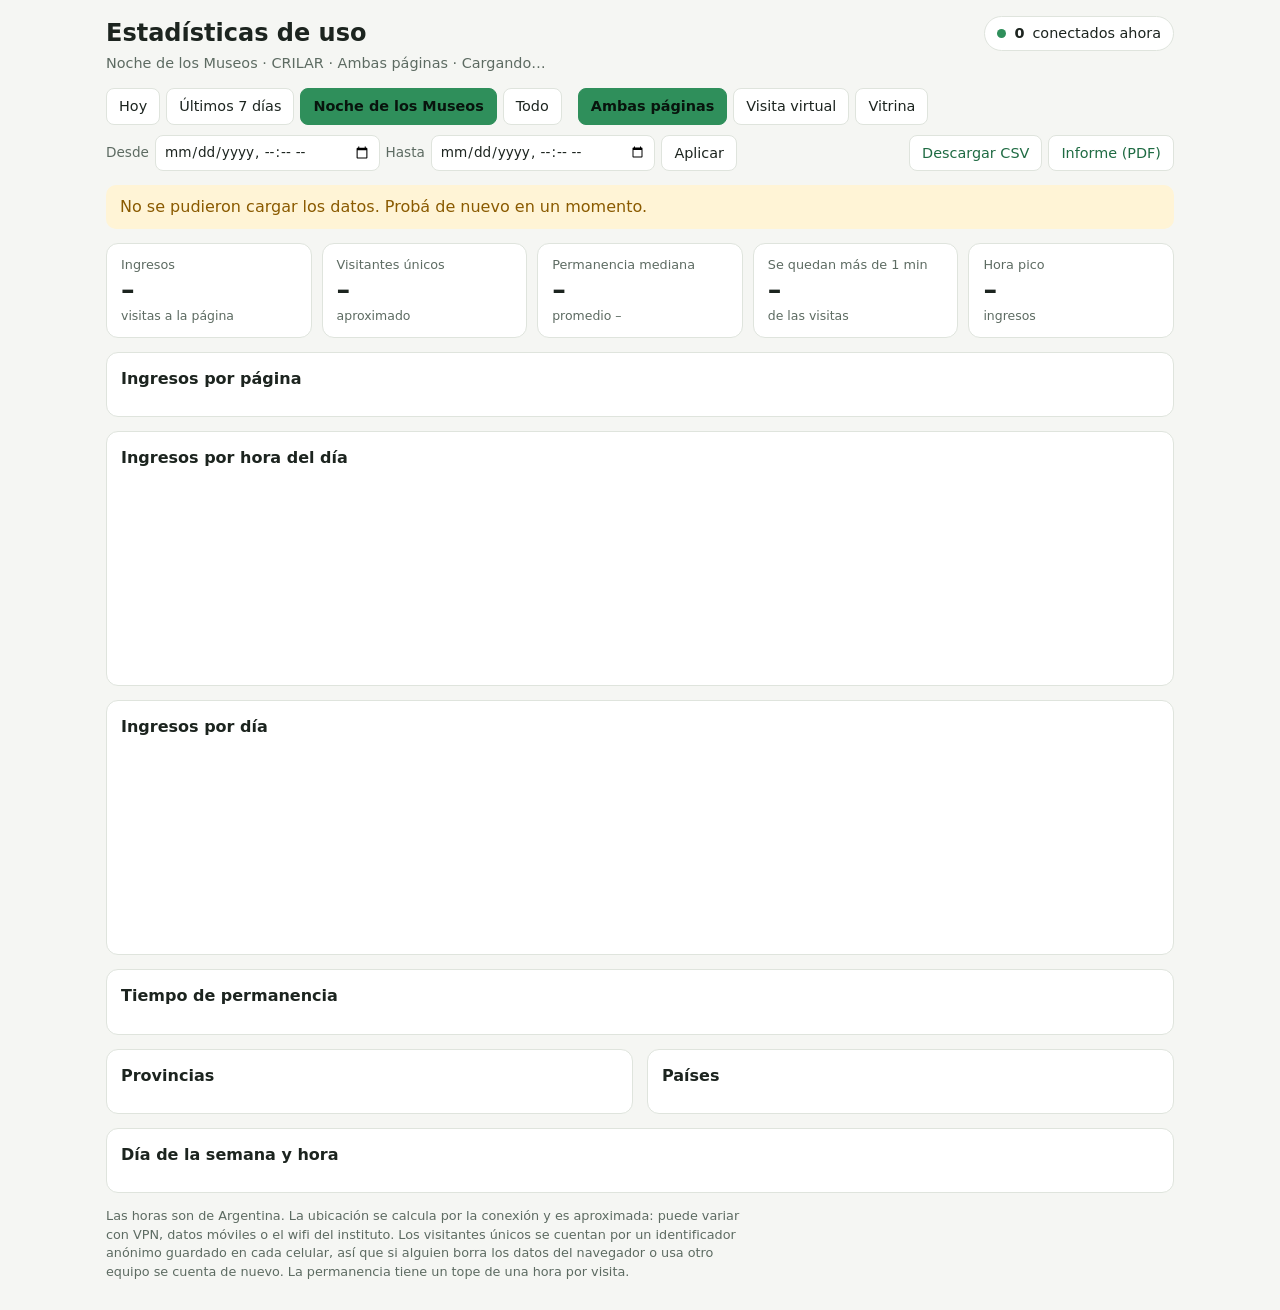
==== estadisticas/panel/public/index.html @ 2f0c91a4 "Estadísticas de uso anónimas para la visita virtual Recepción y panel en Cloudflare (estadisticas/)," ====
<!DOCTYPE html>
<html lang="es">
<head>
  <meta charset="utf-8">
  <meta name="viewport" content="width=device-width, initial-scale=1">
  <meta name="robots" content="noindex, nofollow">
  <title>Estadísticas de uso · Noche de los Museos CRILAR</title>
  <link rel="stylesheet" href="panel.css">
</head>
<body>
  <header class="encabezado">
    <div>
      <h1>Estadísticas de uso</h1>
      <p class="sub">Noche de los Museos · CRILAR · <span id="sitio-texto">Ambas páginas</span> · <span id="rango-texto">Cargando…</span></p>
    </div>
    <div class="vivo" id="vivo" hidden title="Visitantes con actividad en el último minuto"><span class="punto"></span><b id="vivo-n">0</b> conectados ahora</div>
  </header>

  <section class="controles" aria-label="Controles">
    <div class="grupo" role="group" aria-label="Período">
      <button type="button" data-rango="hoy">Hoy</button>
      <button type="button" data-rango="7d">Últimos 7 días</button>
      <button type="button" data-rango="evento">Noche de los Museos</button>
      <button type="button" data-rango="todo">Todo</button>
    </div>
    <div class="grupo" role="group" aria-label="Página">
      <button type="button" data-sitio="todos">Ambas páginas</button>
      <button type="button" data-sitio="museo">Visita virtual</button>
      <button type="button" data-sitio="vitrina">Vitrina</button>
    </div>
    <div class="grupo fechas">
      <label>Desde <input type="datetime-local" id="desde"></label>
      <label>Hasta <input type="datetime-local" id="hasta"></label>
      <button type="button" id="aplicar">Aplicar</button>
    </div>
    <div class="grupo acciones">
      <button type="button" id="csv" class="sec">Descargar CSV</button>
      <button type="button" id="imprimir" class="sec">Informe (PDF)</button>
    </div>
  </section>

  <p id="mensaje" class="mensaje" hidden></p>

  <main id="contenido">
    <section class="kpis" aria-label="Indicadores">
      <div class="kpi"><span>Ingresos</span><b id="k-ingresos">–</b><small>visitas a la página</small></div>
      <div class="kpi"><span>Visitantes únicos</span><b id="k-unicos">–</b><small id="k-recurrentes">aproximado</small></div>
      <div class="kpi"><span>Permanencia mediana</span><b id="k-mediana">–</b><small id="k-promedio">promedio –</small></div>
      <div class="kpi"><span>Se quedan más de 1 min</span><b id="k-mas1">–</b><small>de las visitas</small></div>
      <div class="kpi"><span>Hora pico</span><b id="k-pico">–</b><small id="k-pico-n">ingresos</small></div>
    </section>

    <section class="tarjeta" id="t-sitio"><h2>Ingresos por página</h2><div id="g-sitio" class="barras h"></div></section>
    <section class="tarjeta"><h2>Ingresos por hora del día</h2><div id="g-hora" class="barras horas"></div></section>
    <section class="tarjeta" id="t-dia"><h2>Ingresos por día</h2><div id="g-dia" class="barras dias"></div></section>
    <section class="tarjeta"><h2>Tiempo de permanencia</h2><div id="g-tramo" class="barras h"></div></section>
    <div class="dos">
      <section class="tarjeta"><h2>Provincias</h2><div id="g-prov" class="barras h"></div></section>
      <section class="tarjeta"><h2>Países</h2><div id="g-pais" class="barras h"></div></section>
    </div>
    <section class="tarjeta"><h2>Día de la semana y hora</h2><div id="g-calor" class="calor"></div></section>

    <p class="nota">Las horas son de Argentina. La ubicación se calcula por la conexión y es aproximada: puede variar con VPN, datos móviles o el wifi del instituto. Los visitantes únicos se cuentan por un identificador anónimo guardado en cada celular, así que si alguien borra los datos del navegador o usa otro equipo se cuenta de nuevo. La permanencia tiene un tope de una hora por visita.</p>
  </main>

  <script type="module" src="panel.js"></script>
</body>
</html>
---- estadisticas/panel/public/panel.css ----
:root {
  --fondo: #f5f6f3; --tarjeta: #ffffff; --texto: #1c241f; --suave: #5d6b62; --borde: #dfe4dd;
  --acento: #2f8f5b; --acento-2: #1f6b43; --vacio: #e8ece6; --aviso: #8a5a00; --aviso-fondo: #fff4d6;
}
@media (prefers-color-scheme: dark) {
  :root { --fondo: #121815; --tarjeta: #1a221d; --texto: #e6ece7; --suave: #9aa89f; --borde: #2a352e;
    --acento: #5cc58a; --acento-2: #8ddbb0; --vacio: #26302a; --aviso: #f0c36a; --aviso-fondo: #3a2f12; }
}
* { box-sizing: border-box; }
body { margin: 0; background: var(--fondo); color: var(--texto); font: 16px/1.45 system-ui, -apple-system, "Segoe UI", Roboto, sans-serif; padding: 16px; max-width: 1100px; margin-inline: auto; }
h1 { font-size: 1.5rem; margin: 0; }
h2 { font-size: 1rem; margin: 0 0 12px; }
.sub { margin: 2px 0 0; color: var(--suave); font-size: .9rem; }
.encabezado { display: flex; justify-content: space-between; align-items: flex-start; gap: 12px; flex-wrap: wrap; margin-bottom: 14px; }
.vivo { display: flex; align-items: center; gap: 8px; padding: 6px 12px; border: 1px solid var(--borde); border-radius: 999px; background: var(--tarjeta); font-size: .9rem; }
.punto { width: 9px; height: 9px; border-radius: 50%; background: var(--acento); animation: latir 1.6s ease-in-out infinite; }
@keyframes latir { 50% { opacity: .35; } }
.controles { display: flex; flex-wrap: wrap; gap: 10px 16px; align-items: center; margin-bottom: 14px; }
.grupo { display: flex; flex-wrap: wrap; gap: 6px; align-items: center; }
.fechas label { font-size: .85rem; color: var(--suave); display: flex; align-items: center; gap: 6px; }
button { font: inherit; font-size: .9rem; padding: 7px 12px; border-radius: 8px; border: 1px solid var(--borde); background: var(--tarjeta); color: var(--texto); cursor: pointer; }
button:hover { border-color: var(--acento); }
button.activo { background: var(--acento); color: #08140d; border-color: var(--acento); font-weight: 600; }
button.sec { color: var(--acento-2); }
input { font: inherit; font-size: .85rem; padding: 6px 8px; border: 1px solid var(--borde); border-radius: 8px; background: var(--tarjeta); color: var(--texto); }
.acciones { margin-left: auto; }
.mensaje { padding: 10px 14px; border-radius: 10px; background: var(--aviso-fondo); color: var(--aviso); margin: 0 0 14px; }
.kpis { display: grid; grid-template-columns: repeat(auto-fit, minmax(170px, 1fr)); gap: 10px; margin-bottom: 14px; }
.kpi { background: var(--tarjeta); border: 1px solid var(--borde); border-radius: 12px; padding: 12px 14px; display: flex; flex-direction: column; }
.kpi span { font-size: .8rem; color: var(--suave); }
.kpi b { font-size: 1.7rem; line-height: 1.2; font-variant-numeric: tabular-nums; }
.kpi small { font-size: .78rem; color: var(--suave); }
.tarjeta { background: var(--tarjeta); border: 1px solid var(--borde); border-radius: 12px; padding: 14px; margin-bottom: 14px; break-inside: avoid; }
.dos { display: grid; grid-template-columns: 1fr 1fr; gap: 14px; }
@media (max-width: 720px) { .dos { grid-template-columns: 1fr; } .acciones { margin-left: 0; } }
.vacio { color: var(--suave); font-size: .9rem; margin: 6px 0; }

/* barras verticales (horas y días) */
.barras.horas, .barras.dias { display: flex; align-items: flex-end; gap: 3px; height: 190px; padding-top: 18px; overflow-x: auto; }
.barras.horas .col { overflow: visible; }
.col { flex: 1 1 0; min-width: 0; display: flex; flex-direction: column; justify-content: flex-end; align-items: center; height: 100%; }
.dias .col { flex: 0 0 56px; }
.col .barra { width: 100%; background: var(--acento); border-radius: 4px 4px 0 0; min-height: 2px; position: relative; }
.col .barra.cero { background: var(--vacio); }
.col .valor { font-size: .66rem; white-space: nowrap; color: var(--suave); height: 16px; margin-top: -16px; font-variant-numeric: tabular-nums; }
.col .eti { font-size: .68rem; color: var(--suave); margin-top: 4px; white-space: nowrap; }
.col .barra-caja { flex: 1; width: 100%; display: flex; flex-direction: column; justify-content: flex-end; align-items: center; }
/* barras horizontales */
.barras.h { display: grid; gap: 7px; }
.fila { display: grid; grid-template-columns: minmax(90px, 32%) 1fr 56px; align-items: center; gap: 8px; font-size: .88rem; }
.fila .nombre { overflow: hidden; text-overflow: ellipsis; white-space: nowrap; }
.fila .pista { background: var(--vacio); border-radius: 6px; height: 14px; overflow: hidden; }
.fila .pista i { display: block; height: 100%; background: var(--acento); border-radius: 6px; }
.fila .n { text-align: right; font-variant-numeric: tabular-nums; color: var(--suave); }
/* mapa de calor */
.calor { display: grid; grid-template-columns: 38px repeat(24, minmax(0, 1fr)); gap: 2px; font-size: .68rem; color: var(--suave); overflow-x: auto; min-width: 0; }
.calor .c { height: 20px; border-radius: 3px; background: var(--vacio); min-width: 0; }
.calor .dia { display: flex; align-items: center; }
.calor .h { text-align: center; }
.nota { font-size: .8rem; color: var(--suave); max-width: 80ch; }

@media print {
  body { background: #fff; color: #000; padding: 0; max-width: none; }
  .controles, .vivo, #mensaje { display: none !important; }
  .tarjeta, .kpi { border-color: #bbb; background: #fff; }
  :root { --acento: #2f8f5b; --texto: #000; --suave: #444; --vacio: #e6e6e6; }
  .barra, .pista i, .calor .c { -webkit-print-color-adjust: exact; print-color-adjust: exact; }
}
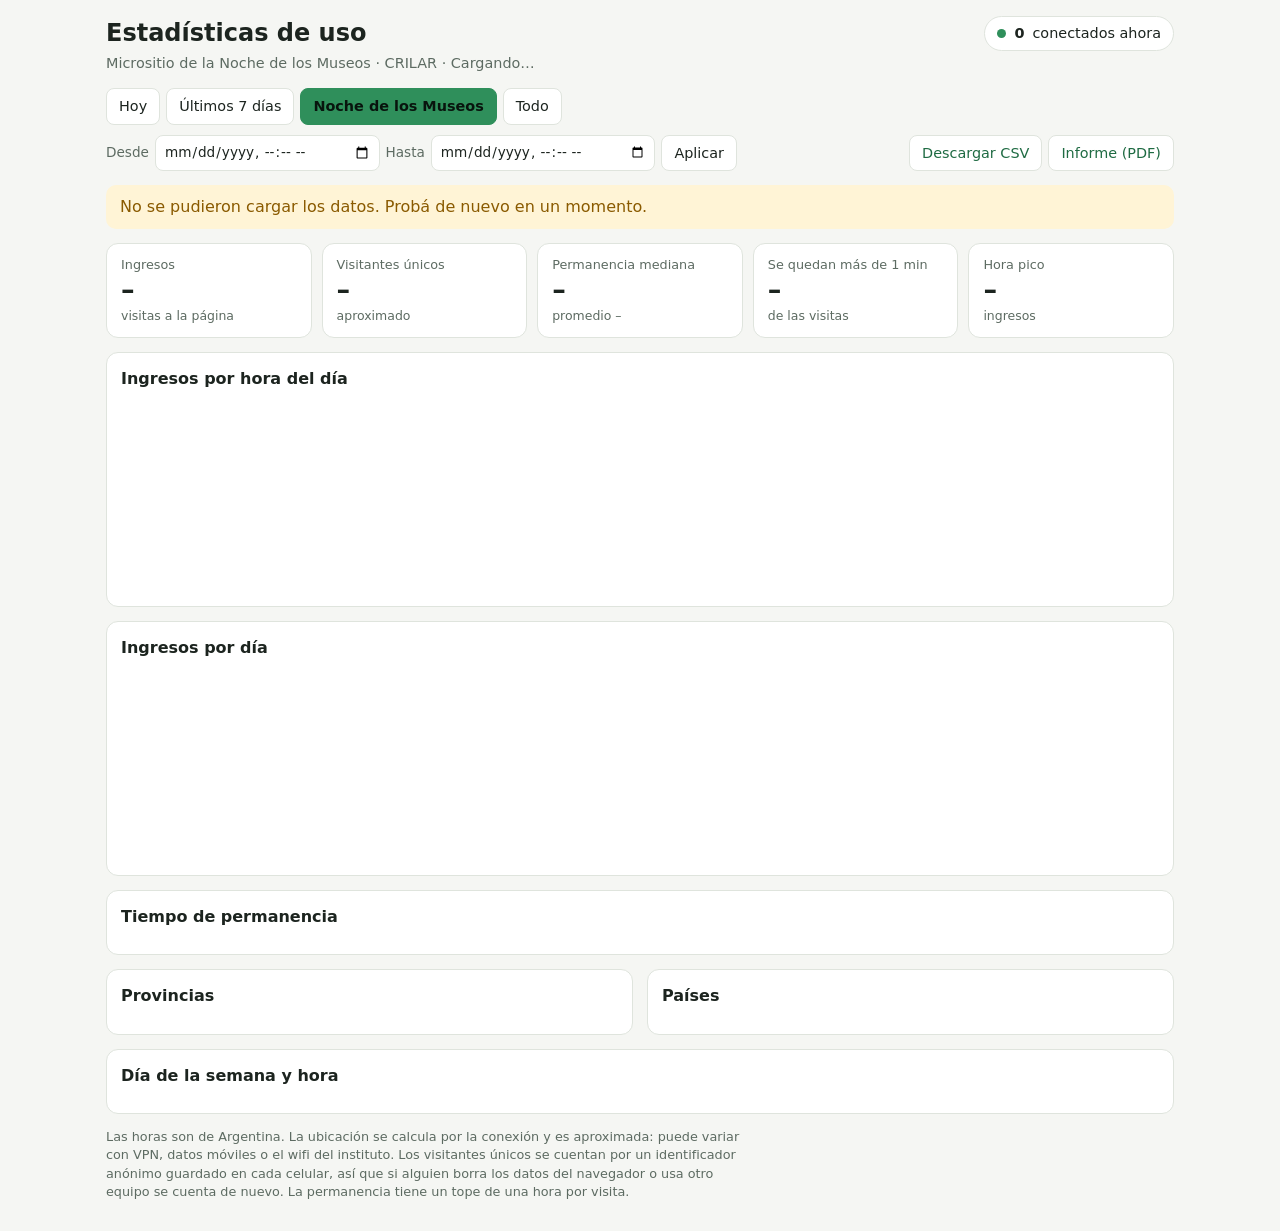
==== commit 0c56eb78: "Estadísticas solo para el micrositio Se quita el campo sitio y el filtro por página del panel: las e" ====
--- a/estadisticas/panel/public/index.html
+++ b/estadisticas/panel/public/index.html
@@ -4,14 +4,14 @@
   <meta charset="utf-8">
   <meta name="viewport" content="width=device-width, initial-scale=1">
   <meta name="robots" content="noindex, nofollow">
-  <title>Estadísticas de uso · Noche de los Museos CRILAR</title>
+  <title>Estadísticas de uso · Micrositio Noche de los Museos</title>
   <link rel="stylesheet" href="panel.css">
 </head>
 <body>
   <header class="encabezado">
     <div>
       <h1>Estadísticas de uso</h1>
-      <p class="sub">Noche de los Museos · CRILAR · <span id="sitio-texto">Ambas páginas</span> · <span id="rango-texto">Cargando…</span></p>
+      <p class="sub">Micrositio de la Noche de los Museos · CRILAR · <span id="rango-texto">Cargando…</span></p>
     </div>
     <div class="vivo" id="vivo" hidden title="Visitantes con actividad en el último minuto"><span class="punto"></span><b id="vivo-n">0</b> conectados ahora</div>
   </header>
@@ -22,11 +22,6 @@
       <button type="button" data-rango="7d">Últimos 7 días</button>
       <button type="button" data-rango="evento">Noche de los Museos</button>
       <button type="button" data-rango="todo">Todo</button>
-    </div>
-    <div class="grupo" role="group" aria-label="Página">
-      <button type="button" data-sitio="todos">Ambas páginas</button>
-      <button type="button" data-sitio="museo">Visita virtual</button>
-      <button type="button" data-sitio="vitrina">Vitrina</button>
     </div>
     <div class="grupo fechas">
       <label>Desde <input type="datetime-local" id="desde"></label>
@@ -50,7 +45,6 @@
       <div class="kpi"><span>Hora pico</span><b id="k-pico">–</b><small id="k-pico-n">ingresos</small></div>
     </section>
 
-    <section class="tarjeta" id="t-sitio"><h2>Ingresos por página</h2><div id="g-sitio" class="barras h"></div></section>
     <section class="tarjeta"><h2>Ingresos por hora del día</h2><div id="g-hora" class="barras horas"></div></section>
     <section class="tarjeta" id="t-dia"><h2>Ingresos por día</h2><div id="g-dia" class="barras dias"></div></section>
     <section class="tarjeta"><h2>Tiempo de permanencia</h2><div id="g-tramo" class="barras h"></div></section>
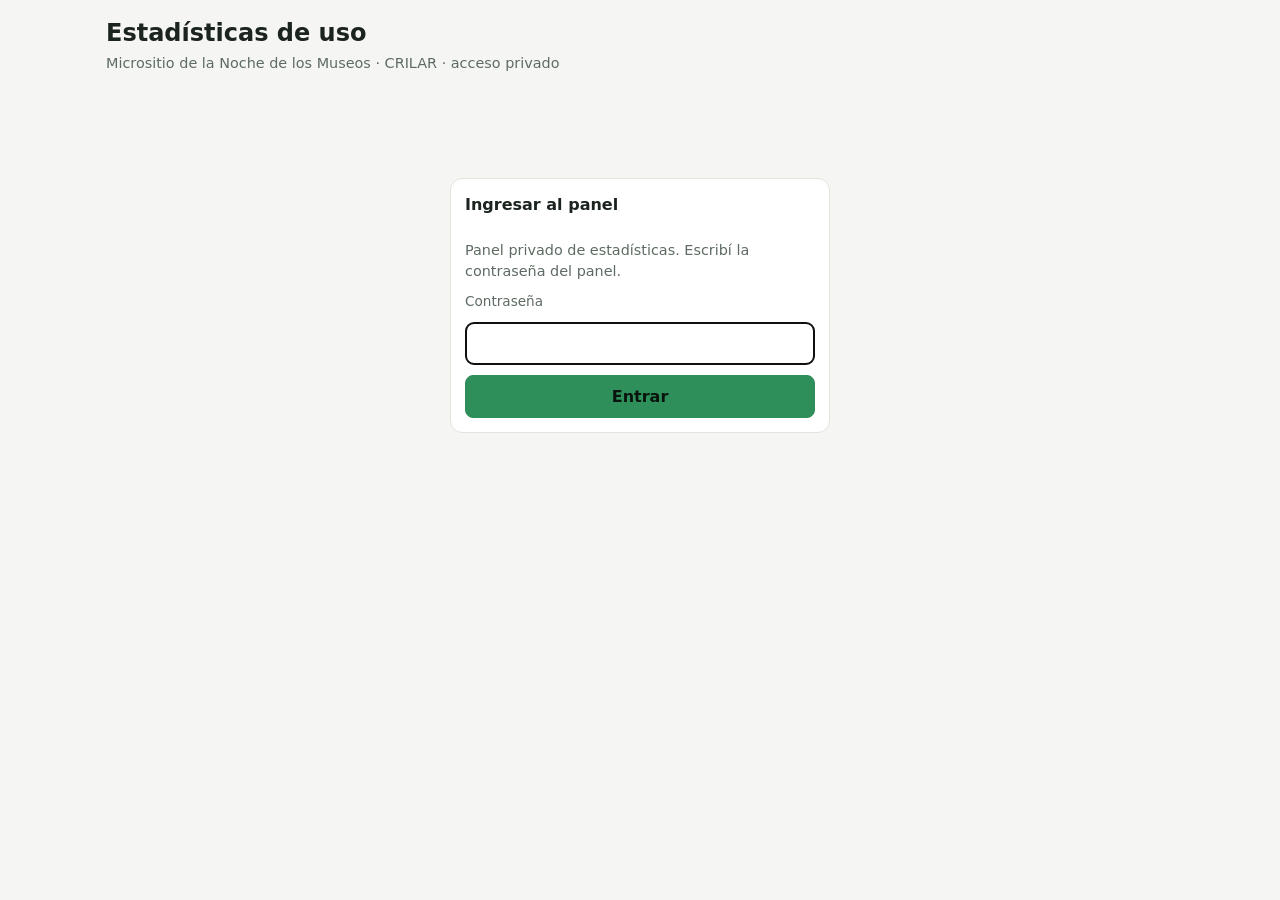
==== commit aea34b3a: "Panel con contraseña en lugar de Cloudflare Access Access pide cargar una tarjeta para activar Zero " ====
--- a/estadisticas/panel/public/index.html
+++ b/estadisticas/panel/public/index.html
@@ -16,7 +16,18 @@
     <div class="vivo" id="vivo" hidden title="Visitantes con actividad en el último minuto"><span class="punto"></span><b id="vivo-n">0</b> conectados ahora</div>
   </header>
 
-  <section class="controles" aria-label="Controles">
+  <section id="ingreso" class="ingreso" hidden>
+    <form id="form-ingreso" class="tarjeta">
+      <h2>Ingresar al panel</h2>
+      <p class="sub">Panel privado de estadísticas. Escribí la contraseña del panel.</p>
+      <label for="clave">Contraseña</label>
+      <input type="password" id="clave" name="clave" autocomplete="current-password" required minlength="12">
+      <button type="submit" class="activo" id="entrar">Entrar</button>
+      <p id="error-ingreso" class="error" role="alert" hidden></p>
+    </form>
+  </section>
+
+  <section class="controles" id="controles" aria-label="Controles" hidden>
     <div class="grupo" role="group" aria-label="Período">
       <button type="button" data-rango="hoy">Hoy</button>
       <button type="button" data-rango="7d">Últimos 7 días</button>
@@ -31,12 +42,13 @@
     <div class="grupo acciones">
       <button type="button" id="csv" class="sec">Descargar CSV</button>
       <button type="button" id="imprimir" class="sec">Informe (PDF)</button>
+      <button type="button" id="salir" class="sec">Salir</button>
     </div>
   </section>
 
   <p id="mensaje" class="mensaje" hidden></p>
 
-  <main id="contenido">
+  <main id="contenido" hidden>
     <section class="kpis" aria-label="Indicadores">
       <div class="kpi"><span>Ingresos</span><b id="k-ingresos">–</b><small>visitas a la página</small></div>
       <div class="kpi"><span>Visitantes únicos</span><b id="k-unicos">–</b><small id="k-recurrentes">aproximado</small></div>
--- a/estadisticas/panel/public/panel.css
+++ b/estadisticas/panel/public/panel.css
@@ -66,3 +66,12 @@
   :root { --acento: #2f8f5b; --texto: #000; --suave: #444; --vacio: #e6e6e6; }
   .barra, .pista i, .calor .c { -webkit-print-color-adjust: exact; print-color-adjust: exact; }
 }
+
+.ingreso { display: grid; place-items: center; min-height: 50vh; }
+.ingreso form { width: min(100%, 380px); display: flex; flex-direction: column; gap: 10px; }
+.ingreso label { font-size: .85rem; color: var(--suave); }
+.ingreso input { font-size: 1rem; padding: 9px 10px; }
+.ingreso button { padding: 9px 12px; font-size: 1rem; }
+.error { margin: 0; color: #b3261e; font-size: .9rem; }
+@media (prefers-color-scheme: dark) { .error { color: #ff8a80; } }
+[hidden] { display: none !important; }
